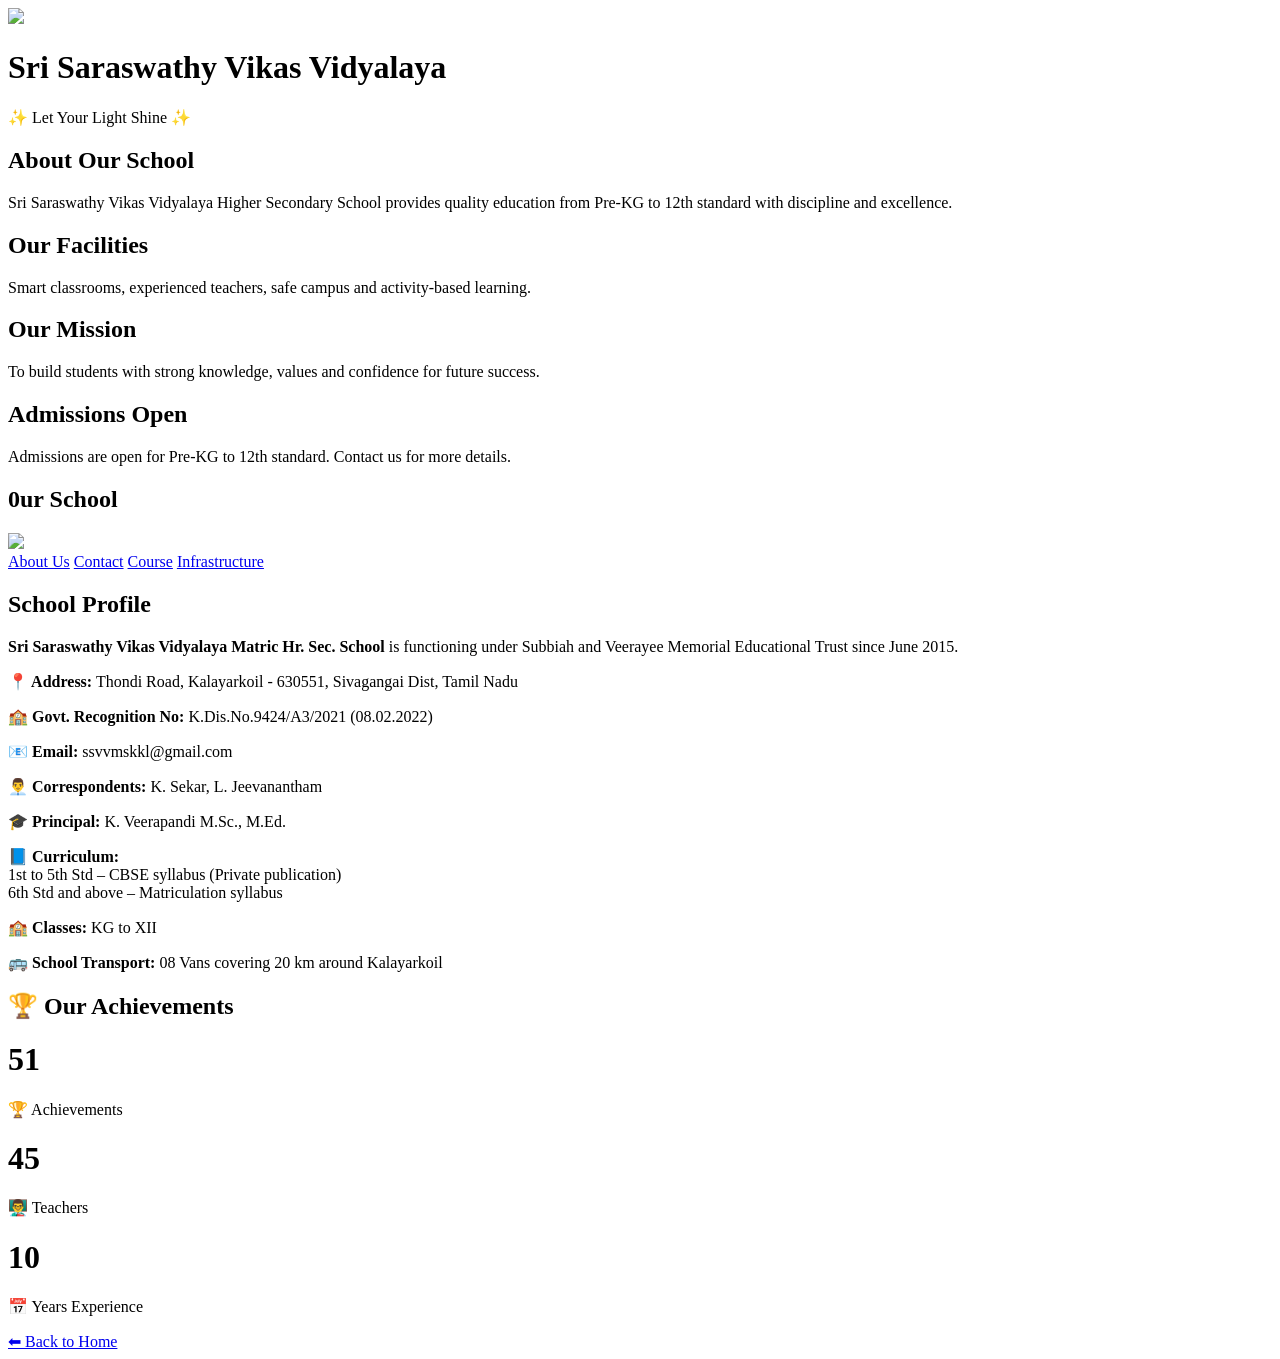
==== index.html @ 3ddb26e8 "Add files via upload" ====
<!DOCTYPE html>
<html>
<head>
    <title>Sri Saraswathy Vikas Vidyalaya</title>
    <link rel="stylesheet" href="style.css">
</head>

<body>

<header>
    <img src="/images /b.jpg" class="logo">
    <h1>Sri Saraswathy Vikas Vidyalaya</h1>
    <p class="tagline">✨ Let Your Light Shine ✨</p>
    <!-- EXTRA SCROLL CONTENT -->

<div class="section">
    <h2>About Our School</h2>
    <p>
        Sri Saraswathy Vikas Vidyalaya Higher Secondary School provides quality education
        from Pre-KG to 12th standard with discipline and excellence.
    </p>
</div>

<div class="section">
    <h2>Our Facilities</h2>
    <p>
        Smart classrooms, experienced teachers, safe campus and activity-based learning.
    </p>
</div>

<div class="section">
    <h2>Our Mission</h2>
    <p>
        To build students with strong knowledge, values and confidence for future success.
    </p>
</div>

<div class="section">
    <h2>Admissions Open</h2>
    <p>
        Admissions are open for Pre-KG to 12th standard. Contact us for more details.
    </p>
</div>
</header>
<div class="photo-section">

<h2>0ur School</h2>

<img src="/images /new.jpg">


</div>

<div class="buttons">
    <a href="about.html">About Us</a>
    <a href="contact.html">Contact</a>
    <a href="course.html">Course</a>
    <a href="infrastructure.html">Infrastructure</a>
    
    
    
</div>

</body>
</html>
<!DOCTYPE html>
<html>
<head>
    <title>School Profile</title>
    <link rel="stylesheet" href="style.css">
</head>

<body>

<div class="section">
    <h2>School Profile</h2>

    <p>
        <b>Sri Saraswathy Vikas Vidyalaya Matric Hr. Sec. School</b> is functioning under 
        Subbiah and Veerayee Memorial Educational Trust since June 2015.
    </p>

    <p><b>📍 Address:</b> Thondi Road, Kalayarkoil - 630551, Sivagangai Dist, Tamil Nadu</p>

    <p><b>🏫 Govt. Recognition No:</b> K.Dis.No.9424/A3/2021 (08.02.2022)</p>

    <p><b>📧 Email:</b> ssvvmskkl@gmail.com</p>

    <p><b>👨‍💼 Correspondents:</b> K. Sekar, L. Jeevanantham</p>

    <p><b>🎓 Principal:</b> K. Veerapandi M.Sc., M.Ed.</p>

    <p><b>📘 Curriculum:</b><br>
        1st to 5th Std – CBSE syllabus (Private publication)<br>
        6th Std and above – Matriculation syllabus
    </p>

    <p><b>🏫 Classes:</b> KG to XII</p>

    <p><b>🚌 School Transport:</b> 08 Vans covering 20 km around Kalayarkoil</p>
    <!-- ACHIEVEMENT COUNTER -->

<div class="section">
    <h2>🏆 Our Achievements</h2>

    <div class="counter-container">

        <div class="counter-box red">
            <h1 class="counter" data-target="100">0</h1>
            <p>🏆 Achievements</p>
        </div>

        <div class="counter-box black">
            <h1 class="counter" data-target="45">0</h1>
            <p>👨‍🏫 Teachers</p>
        </div>

        <div class="counter-box red">
            <h1 class="counter" data-target="10">0</h1>
            <p>📅 Years Experience</p>
        </div>

    </div>
</div>
</div>

    <a href="index.html" class="back-btn">⬅ Back to Home</a>
</div>
<script>
const counters = document.querySelectorAll('.counter');

counters.forEach(counter => {
    counter.innerText = "0";

    const updateCounter = () => {
        const target = +counter.getAttribute('data-target');
        const current = +counter.innerText;

        const increment = target / 100;

        if(current < target){
            counter.innerText = Math.ceil(current + increment);
            setTimeout(updateCounter, 30);
        } else {
            counter.innerText = target;
        }
    };

    updateCounter();
});
</script>

</body>
</html>
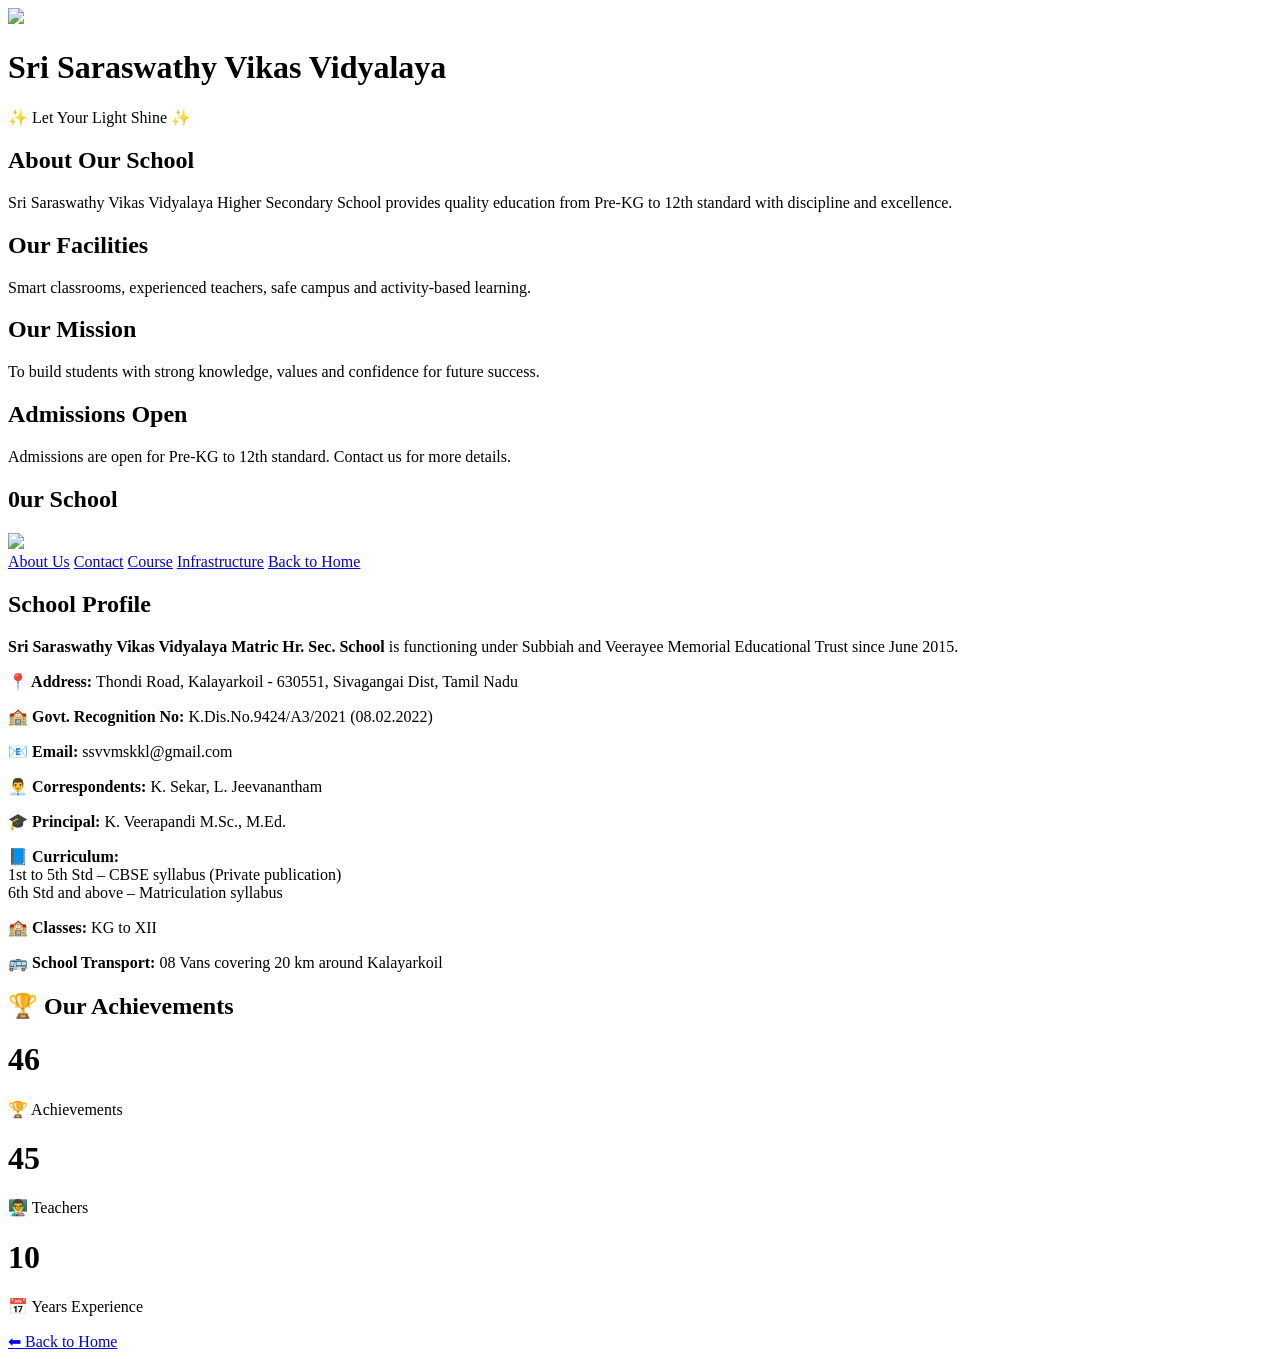
==== commit f27a4797: "Update index.html" ====
--- a/index.html
+++ b/index.html
@@ -56,7 +56,7 @@
     <a href="contact.html">Contact</a>
     <a href="course.html">Course</a>
     <a href="infrastructure.html">Infrastructure</a>
-    
+    <a href="index.html" class="btn">Back to Home</a>
     
     
 </div>
